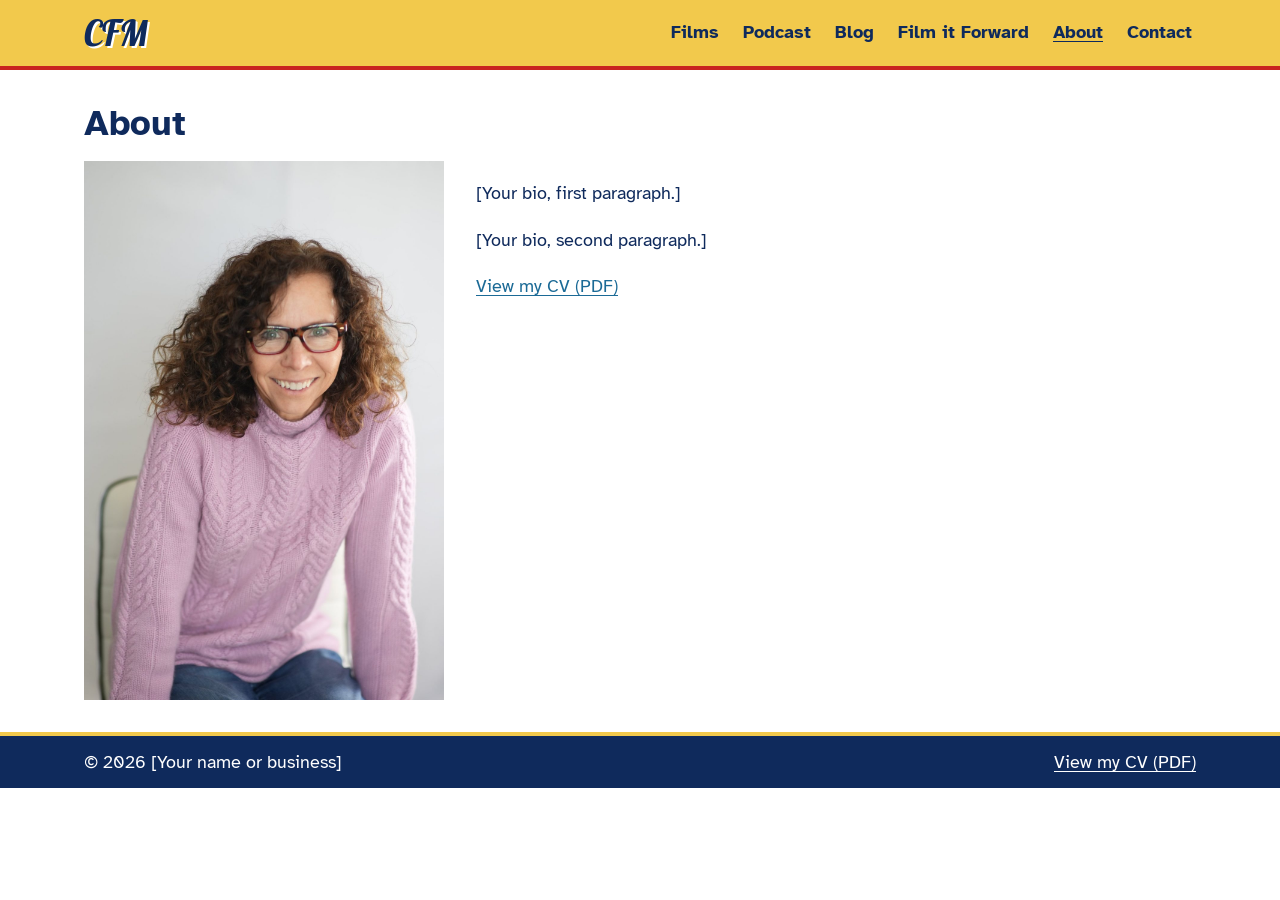
==== about.html @ 1629b819 "Add CFM website" ====
<!DOCTYPE html>
<html lang="en"><head><meta charset="UTF-8"><meta name="viewport" content="width=device-width, initial-scale=1.0">
<title>About | CFM</title>
<link rel="preconnect" href="https://fonts.googleapis.com"><link rel="preconnect" href="https://fonts.gstatic.com" crossorigin><link rel="stylesheet" href="https://fonts.googleapis.com/css2?family=Atkinson+Hyperlegible:wght@400;700&family=Lobster&display=swap"><link rel="stylesheet" href="css/style.css"></head>
<body><a class="skip" href="#main">Skip to main content</a>
<header><div class="bar"><a class="cfm" href="index.html" aria-label="Citra Film and Media, home">CFM</a><nav aria-label="Main"><ul><li><a href="films.html">Films</a></li><li><a href="podcast.html">Podcast</a></li><li><a href="blog.html">Blog</a></li><li><a href="film-it-forward.html">Film it Forward</a></li><li><a href="about.html" aria-current="page">About</a></li><li><a href="contact.html">Contact</a></li></ul></nav></div></header>
<main id="main">
<h1>About</h1><div class="about"><img src="images/headshot.jpg" width="1200" height="1796" alt="Kim Carr"><div><p>[Your bio, first paragraph.]</p><p>[Your bio, second paragraph.]</p><p><a href="cv.pdf">View my CV (PDF)</a></p></div></div>
</main>
<footer><div class="bar"><span>&copy; 2026 [Your name or business]</span><a href="cv.pdf">View my CV (PDF)</a></div></footer>
</body></html>
---- css/style.css ----
:root{--navy:#0F2A5C;--yellow:#F2C94C;--red:#C8231F;--blue:#1B6A96;--gray:#E3E5EA}
*{box-sizing:border-box}
body{margin:0;font-family:"Atkinson Hyperlegible",Arial,sans-serif;font-size:1.125rem;line-height:1.6;color:var(--navy);background:#fff}
img{max-width:100%;height:auto}
h1,h2,h3{line-height:1.2}
h1{font-size:2.25rem;margin:0 0 1rem}
h2{font-size:1.5rem;margin:2rem 0 .5rem}
p{max-width:42rem}
a{color:var(--blue);text-underline-offset:3px}
a:focus-visible,button:focus-visible,input:focus-visible{outline:3px solid var(--red);outline-offset:3px}
.skip{position:absolute;left:-999px;top:0;background:#fff;color:var(--navy);padding:.75rem 1rem;border:2px solid var(--navy);z-index:10}
.skip:focus{left:0}
.bar{max-width:72rem;margin:0 auto;padding:.75rem 1.25rem;display:flex;flex-wrap:wrap;justify-content:space-between;align-items:center;gap:.5rem 1.5rem}
header{background:var(--yellow);border-bottom:4px solid var(--red)}
.cfm{font-family:Lobster,"Brush Script MT",cursive;font-size:2.25rem;line-height:1;color:var(--navy);text-decoration:none;text-shadow:2px 2px 0 #fff}
nav ul{display:flex;flex-wrap:wrap;gap:.25rem 1rem;margin:0;padding:0;list-style:none}
nav a{display:inline-block;padding:.4rem .25rem;color:var(--navy);font-weight:700;text-decoration:none}
nav a:hover,nav a[aria-current="page"]{text-decoration:underline}
main{max-width:72rem;margin:0 auto;padding:2rem 1.25rem}
.hero{display:grid;grid-template-columns:4fr 8fr;gap:2rem;align-items:center}
.hero-logo img{display:block;width:100%;max-width:26rem;margin:0 auto}
.grid{display:grid;grid-template-columns:repeat(auto-fit,minmax(15rem,1fr));gap:1.25rem}
.card{border:2px solid var(--navy);border-radius:8px;padding:1rem}
.card h2,.card h3{margin-top:0}
.notice{border:2px solid var(--red);border-radius:8px;padding:1rem}
.about{display:grid;grid-template-columns:1fr 2fr;gap:2rem}
.sub{text-align:center;margin:3rem auto 0}
.sub h2{margin-top:0}
label{display:block;font-weight:700;margin-bottom:.25rem}
input[type=email],input[type=text],textarea{font:inherit;color:var(--navy);padding:.6rem .75rem;border:2px solid var(--navy);border-radius:4px;width:18rem;max-width:100%}
textarea{width:36rem}
.field{margin-bottom:1rem}
textarea:focus-visible{outline:3px solid var(--red);outline-offset:3px}
button{font:inherit;font-weight:700;background:var(--red);color:#fff;border:2px solid var(--red);border-radius:4px;padding:.6rem 1.25rem;min-height:44px;cursor:pointer}
.row{display:flex;flex-wrap:wrap;gap:.5rem;justify-content:center;align-items:flex-end}
.sub label{text-align:left}
footer{background:var(--navy);color:#fff;border-top:4px solid var(--yellow)}
footer a{color:#fff}
footer a:focus-visible{outline-color:#fff}
@media(max-width:700px){.hero,.about{grid-template-columns:1fr}.hero-logo{order:-1}h1{font-size:1.9rem}}
@media(prefers-reduced-motion:reduce){*{animation:none!important;transition:none!important;scroll-behavior:auto!important}}
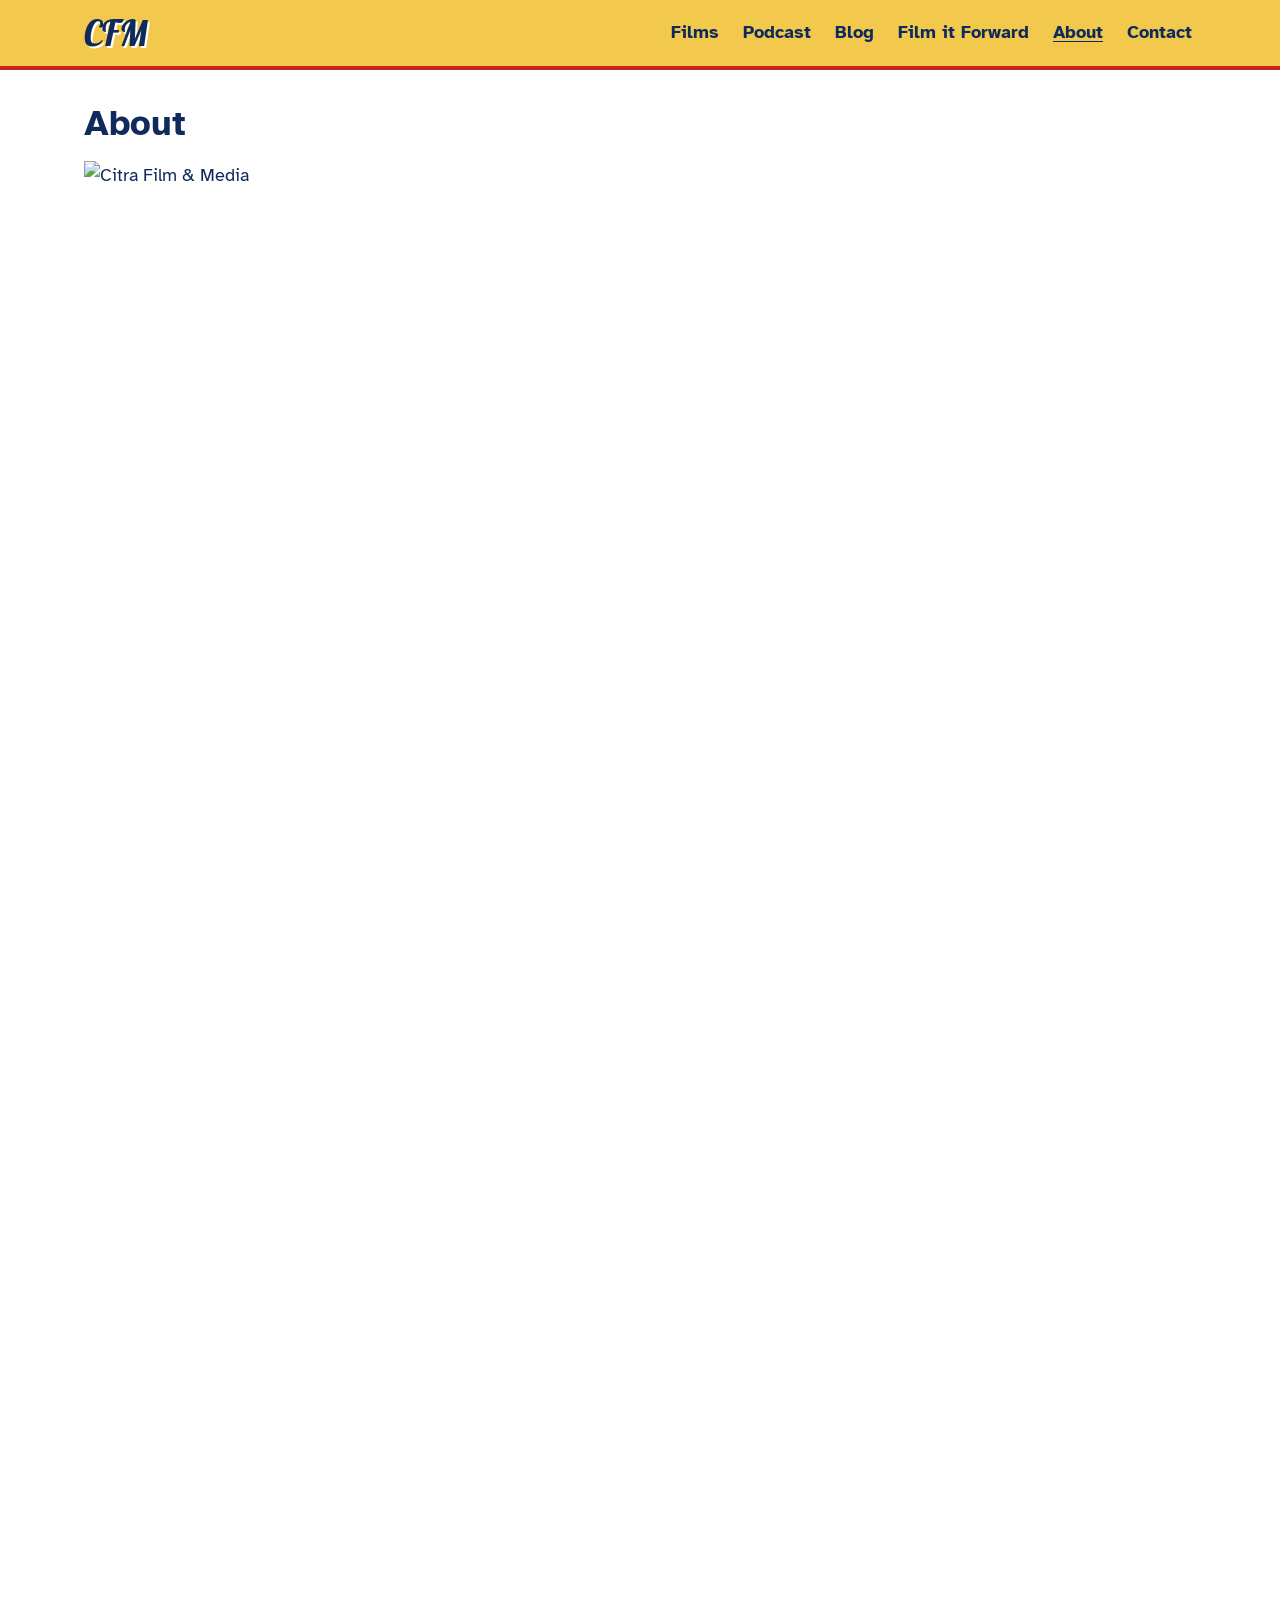
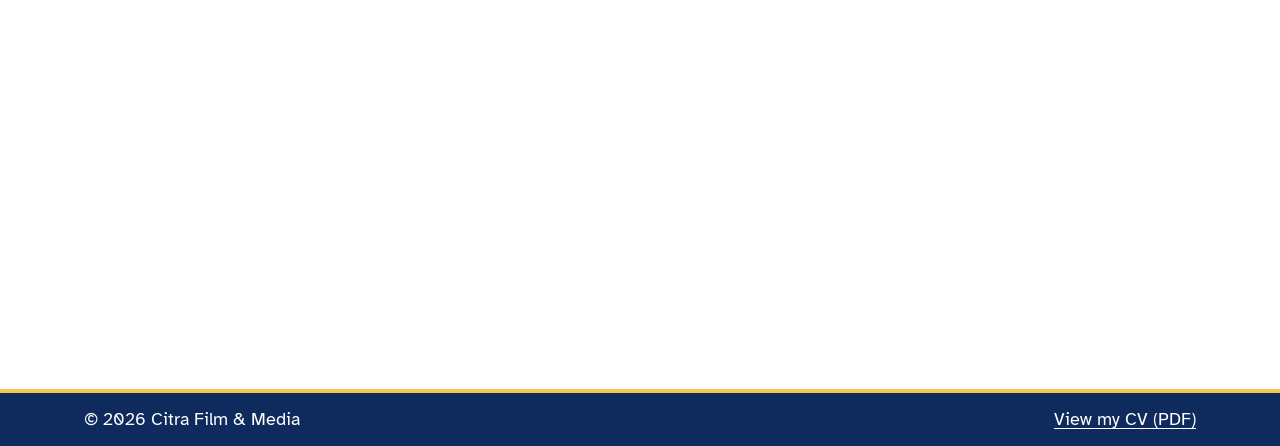
==== commit e7867ef4: "Fill in footer copyright" ====
--- a/about.html
+++ b/about.html
@@ -5,7 +5,7 @@
 <body><a class="skip" href="#main">Skip to main content</a>
 <header><div class="bar"><a class="cfm" href="index.html" aria-label="Citra Film and Media, home">CFM</a><nav aria-label="Main"><ul><li><a href="films.html">Films</a></li><li><a href="podcast.html">Podcast</a></li><li><a href="blog.html">Blog</a></li><li><a href="film-it-forward.html">Film it Forward</a></li><li><a href="about.html" aria-current="page">About</a></li><li><a href="contact.html">Contact</a></li></ul></nav></div></header>
 <main id="main">
-<h1>About</h1><div class="about"><img src="images/headshot.jpg" width="1200" height="1796" alt="Kim Carr"><div><p>[Your bio, first paragraph.]</p><p>[Your bio, second paragraph.]</p><p><a href="cv.pdf">View my CV (PDF)</a></p></div></div>
+<h1>About</h1><div class="about"><img src="images/headshot.jpg" width="1200" height="1796" alt="Citra Film & Media"><div><p>[Your bio, first paragraph.]</p><p>[Your bio, second paragraph.]</p><p><a href="cv.pdf">View my CV (PDF)</a></p></div></div>
 </main>
-<footer><div class="bar"><span>&copy; 2026 [Your name or business]</span><a href="cv.pdf">View my CV (PDF)</a></div></footer>
+<footer><div class="bar"><span>&copy; 2026 Citra Film & Media</span><a href="cv.pdf">View my CV (PDF)</a></div></footer>
 </body></html>
--- a/css/style.css
+++ b/css/style.css
@@ -17,8 +17,8 @@
 nav a{display:inline-block;padding:.4rem .25rem;color:var(--navy);font-weight:700;text-decoration:none}
 nav a:hover,nav a[aria-current="page"]{text-decoration:underline}
 main{max-width:72rem;margin:0 auto;padding:2rem 1.25rem}
-.hero{display:grid;grid-template-columns:4fr 8fr;gap:2rem;align-items:center}
-.hero-logo img{display:block;width:100%;max-width:26rem;margin:0 auto}
+.hero{display:grid;grid-template-columns:minmax(0,1fr) min(60%,calc(100vh - 8rem));gap:2rem;align-items:center}
+.hero-logo img{display:block;width:100%;height:auto}
 .grid{display:grid;grid-template-columns:repeat(auto-fit,minmax(15rem,1fr));gap:1.25rem}
 .card{border:2px solid var(--navy);border-radius:8px;padding:1rem}
 .card h2,.card h3{margin-top:0}
